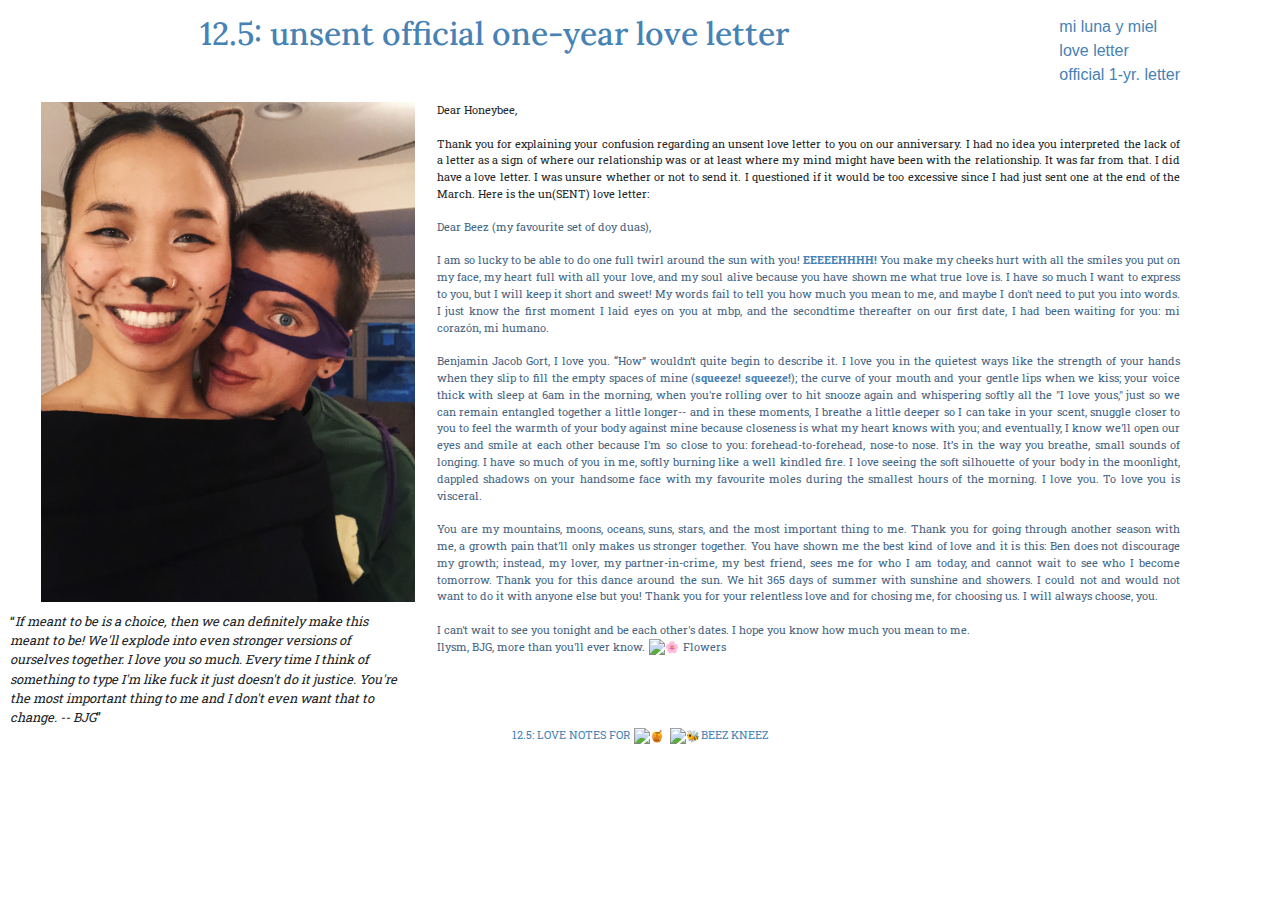
==== oneyearletter.html @ 7c235437 "renamedrevisedhtmlcssfiles" ====
<!DOCTYPE html>
<html lang="en">
<head>
    <meta charset="UTF-8">
    <meta name="viewport" content="width=device-width, initial-scale=1.0">
    <meta http-equiv="X-UA-Compatible" content="ie=edge">
    <link rel="stylesheet" href="13loveletter.css">
    <link rel="stylesheet" href="index.html">
    <link rel="stylesheet" href="https://stackpath.bootstrapcdn.com/bootstrap/4.3.1/css/bootstrap.min.css" integrity="sha384-ggOyR0iXCbMQv3Xipma34MD+dH/1fQ784/j6cY/iJTQUOhcWr7x9JvoRxT2MZw1T" crossorigin="anonymous">
    <link href="https://fonts.googleapis.com/css?family=Anton|Lora|Roboto+Slab" rel="stylesheet">

    <!-- FONTS
    font-family: 'Roboto Slab', serif;
    font-family: 'Lora', serif;
    font-family: 'Anton', sans-serif;
    -->

    <title>13: love letter</title>
</head>
<body>

<!--Our rows function in containers (grid created). -->
<div class="container">

    <!-- Our columns function in rows. -->
    <div class="row">
        <div class ="col-md-12">
            <header>
                <h2>12.5: unsent official one-year love letter </h2>
                    <nav>
                        <a id="loveletter" href="index.html">mi luna y miel</a><br>
                        <a id="thankyous" href="onemonththankyou.html">love letter</a><br>
                        <a id="thankyous" href="oneyearletter.html">official 1-yr. letter</a>
                    </nav>
                </div>
            </header>
        </div>
    </div>

    <div class="row 2">
        <div id ="twotwotwo" class="col-md-4">
            <div class="row two-two-two">
                <img class="wedding2" src="squareimg/halloween.JPG">
            </div>
            <div>
                <q><i>If meant to be is a choice, then we can definitely make this meant to be!  We'll explode into even stronger versions of ourselves together. I love you so much. Every time I think of something to type I'm like fuck it just doesn't do it justice. You're the most important thing to me and I don't even want that to change. -- BJG</i></q>
            </div>
        </div>
        <div class="col-md-8">
            <p class="sentlove">
            Dear Honeybee, <br><br>
            Thank you for explaining your confusion regarding an unsent love letter to you on our anniversary.  I had no idea you interpreted the lack of a letter as a sign of where our relationship was or at least where my mind might have been with the relationship.   It was far from that.  I did have a love letter.  I was unsure whether or not to send it.  I questioned if it would be too excessive since I had just sent one at the end of the March. Here is the un(SENT) love letter:
            </p>
            <p class="unsentlove">
            Dear Beez (my favourite set of doy duas),                                       <br><br>

            I am so lucky to be able to do one full twirl around the sun with you! <strong>EEEEEHHHH!</strong> You make my cheeks hurt with all the smiles you put on my face, my heart full with all your love, and my soul alive because you have shown me what true love is.  I have so much I want to express to you, but I will keep it short and sweet! My words fail to tell you how much you mean to me, and maybe I don't need to put you into words.  I just know the first moment I laid eyes on you at mbp, and the secondtime thereafter on our first date, I had been waiting for you: mi corazón, mi humano.
            <br><br>
            Benjamin Jacob Gort, I love you. “How” wouldn’t quite begin to describe it.  I love you in the quietest ways like the strength of your hands when they slip to fill the empty spaces of mine (<strong>squeeze! squeeze!</strong>); the curve of your mouth and your gentle lips when we kiss; your voice thick with sleep at 6am in the morning, when you're rolling over to hit snooze again and whispering softly all the "I love yous," just so we can remain entangled together a little longer-- and in these moments, I breathe a little deeper so I can take in your scent, snuggle closer to  you to feel the warmth of your body against mine because closeness is what my heart knows with you; and eventually, I know we'll open our eyes and smile at each other because I'm so close to you: forehead-to-forehead, nose-to nose.  It’s in the way you breathe, small sounds of longing.  I have so much of you in me, softly burning like a well kindled fire.  I love seeing the soft silhouette of your body in the moonlight, dappled shadows on your handsome face with my favourite moles during the smallest hours of the morning.  I love you. To love you is visceral.  <br><br>
            
             You are my mountains, moons, oceans, suns, stars, and the most important thing to me.  Thank you for going through another season with me, a growth pain that'll only makes us stronger together.  You have shown me the best kind of love and it is this: Ben does not discourage my growth; instead, my lover, my partner-in-crime, my best friend, sees me for who I am today, and cannot wait to see who I become tomorrow.  Thank you for this dance around the sun.  We hit 365 days of summer with sunshine and showers.  I could not and would not want to do it with anyone else but you!  Thank you for your relentless love and for chosing me, for choosing us.  I will always choose, you.  <br><br> 

             I can't wait to see you tonight and be each other's dates.  I hope you know how much you mean to me. <br>
             Ilysm, BJG, more than you'll ever know.

             <img goomoji="1f338" data-goomoji="1f338" style="margin:0 0.2ex;vertical-align:middle;max-height:24px" alt="🌸" src="https://mail.google.com/mail/e/1f338" data-image-whitelisted="" class="CToWUd">
             Flowers




            </p>
        </div>
    </div>

    <div class="row 4">
        <div class="col-md-12">
            <footer>
                <p class="copyright"> 12.5: LOVE NOTES FOR <img goomoji="1f36f" data-goomoji="1f36f" style="margin:0 0.2ex;vertical-align:middle;max-height:24px" alt="🍯" src="https://mail.google.com/mail/e/1f36f" data-image-whitelisted="" class="CToWUd">
                    <img goomoji="1f41d" data-goomoji="1f41d" style="margin:0 0.2ex;vertical-align:middle;max-height:24px" alt="🐝" src="https://mail.google.com/mail/e/1f41d" data-image-whitelisted="" class="CToWUd">BEEZ KNEEZ
                </p>
            </footer>
        </div>     
    </div>
</div>

</body>
</html>
---- 13loveletter.css ----
/*  font-family: 'Roboto Slab', serif;
    font-family: 'Lora', serif;
    font-family: 'Anton', sans-serif;
    
    */
h2 {
    font-family: 'Lora', serif;
    font-size: 10em;
    color: steelblue;
    padding: 15px;
    margin-top: 100px;
    margin-left: 100px;
    float: left;
}

p {
    font-size: .7em;
    font-family: 'Roboto Slab', serif;
    text-align: justify;
}

nav {
    float: right;
    padding: 15px;
    text-decoration: none;
    color:steelblue;
}

strong {
    color: steelblue;
}

#loveletter, #thankyous {
    color: steelblue;
}

.wedding {
    height: 600px;
    margin-bottom: 50px;
    margin-left: 150px;
    
}

.wedding2 {
    height: 500px;
    margin-bottom: 10px;
    margin-left: 56px;
}
.iceland {
    height: 120px;
    margin-bottom: 20px;
    text-align: center;
    margin-right: 30px;
    margin-left: 12px;
    margin-top: 40px;
    float: right;
}

footer {
    font-family: 'Lora', serif;
    color: steelblue;  
}

.copyright {
    text-align: center;
   
}

.thanks {
    
    margin-right: 80px;
    text-align: left;
    font-size: .66em;
    font-family: 'Roboto Slab', serif;
}

.thanks1 {
    line-height: 2em;
    text-align: left;
    
}

.unsentlove {
    color: rgb(68, 100, 131);
}

.sentlove, .unsentlove {
    margin-right: 100px;
}

q {
    font-family: 'Roboto Slab', serif;
    font-size: .8em;
    float: right;
    margin-left: 10px;
}
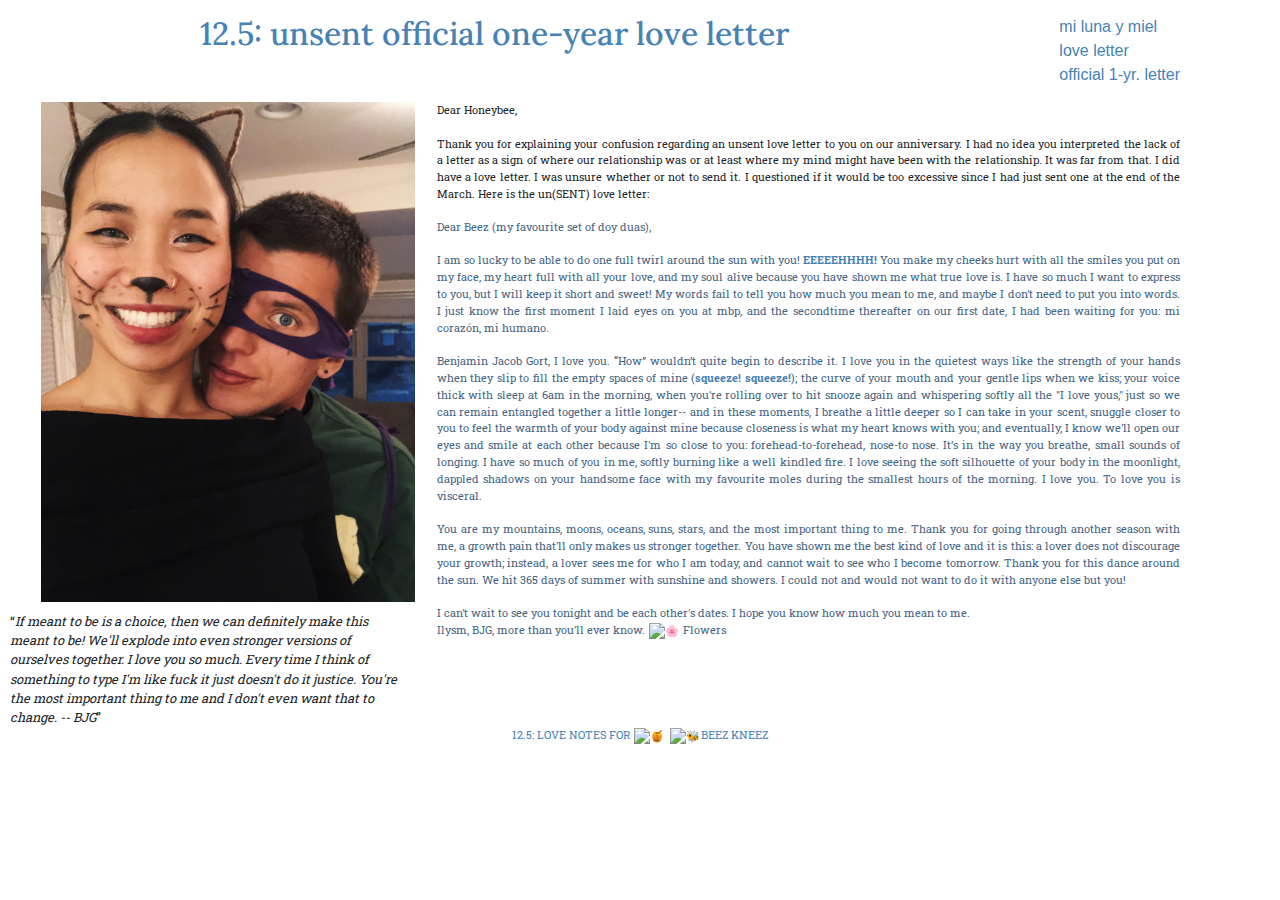
==== commit 2db2c69f: "smallchangehtml" ====
--- a/oneyearletter.html
+++ b/oneyearletter.html
@@ -58,7 +58,7 @@
             <br><br>
             Benjamin Jacob Gort, I love you. “How” wouldn’t quite begin to describe it.  I love you in the quietest ways like the strength of your hands when they slip to fill the empty spaces of mine (<strong>squeeze! squeeze!</strong>); the curve of your mouth and your gentle lips when we kiss; your voice thick with sleep at 6am in the morning, when you're rolling over to hit snooze again and whispering softly all the "I love yous," just so we can remain entangled together a little longer-- and in these moments, I breathe a little deeper so I can take in your scent, snuggle closer to  you to feel the warmth of your body against mine because closeness is what my heart knows with you; and eventually, I know we'll open our eyes and smile at each other because I'm so close to you: forehead-to-forehead, nose-to nose.  It’s in the way you breathe, small sounds of longing.  I have so much of you in me, softly burning like a well kindled fire.  I love seeing the soft silhouette of your body in the moonlight, dappled shadows on your handsome face with my favourite moles during the smallest hours of the morning.  I love you. To love you is visceral.  <br><br>
             
-             You are my mountains, moons, oceans, suns, stars, and the most important thing to me.  Thank you for going through another season with me, a growth pain that'll only makes us stronger together.  You have shown me the best kind of love and it is this: Ben does not discourage my growth; instead, my lover, my partner-in-crime, my best friend, sees me for who I am today, and cannot wait to see who I become tomorrow.  Thank you for this dance around the sun.  We hit 365 days of summer with sunshine and showers.  I could not and would not want to do it with anyone else but you!  Thank you for your relentless love and for chosing me, for choosing us.  I will always choose, you.  <br><br> 
+             You are my mountains, moons, oceans, suns, stars, and the most important thing to me.  Thank you for going through another season with me, a growth pain that'll only makes us stronger together.  You have shown me the best kind of love and it is this: a lover does not discourage your growth; instead, a lover sees me for who I am today, and cannot wait to see who I become tomorrow.  Thank you for this dance around the sun.  We hit 365 days of summer with sunshine and showers.  I could not and would not want to do it with anyone else but you!<br><br> 
 
              I can't wait to see you tonight and be each other's dates.  I hope you know how much you mean to me. <br>
              Ilysm, BJG, more than you'll ever know.
